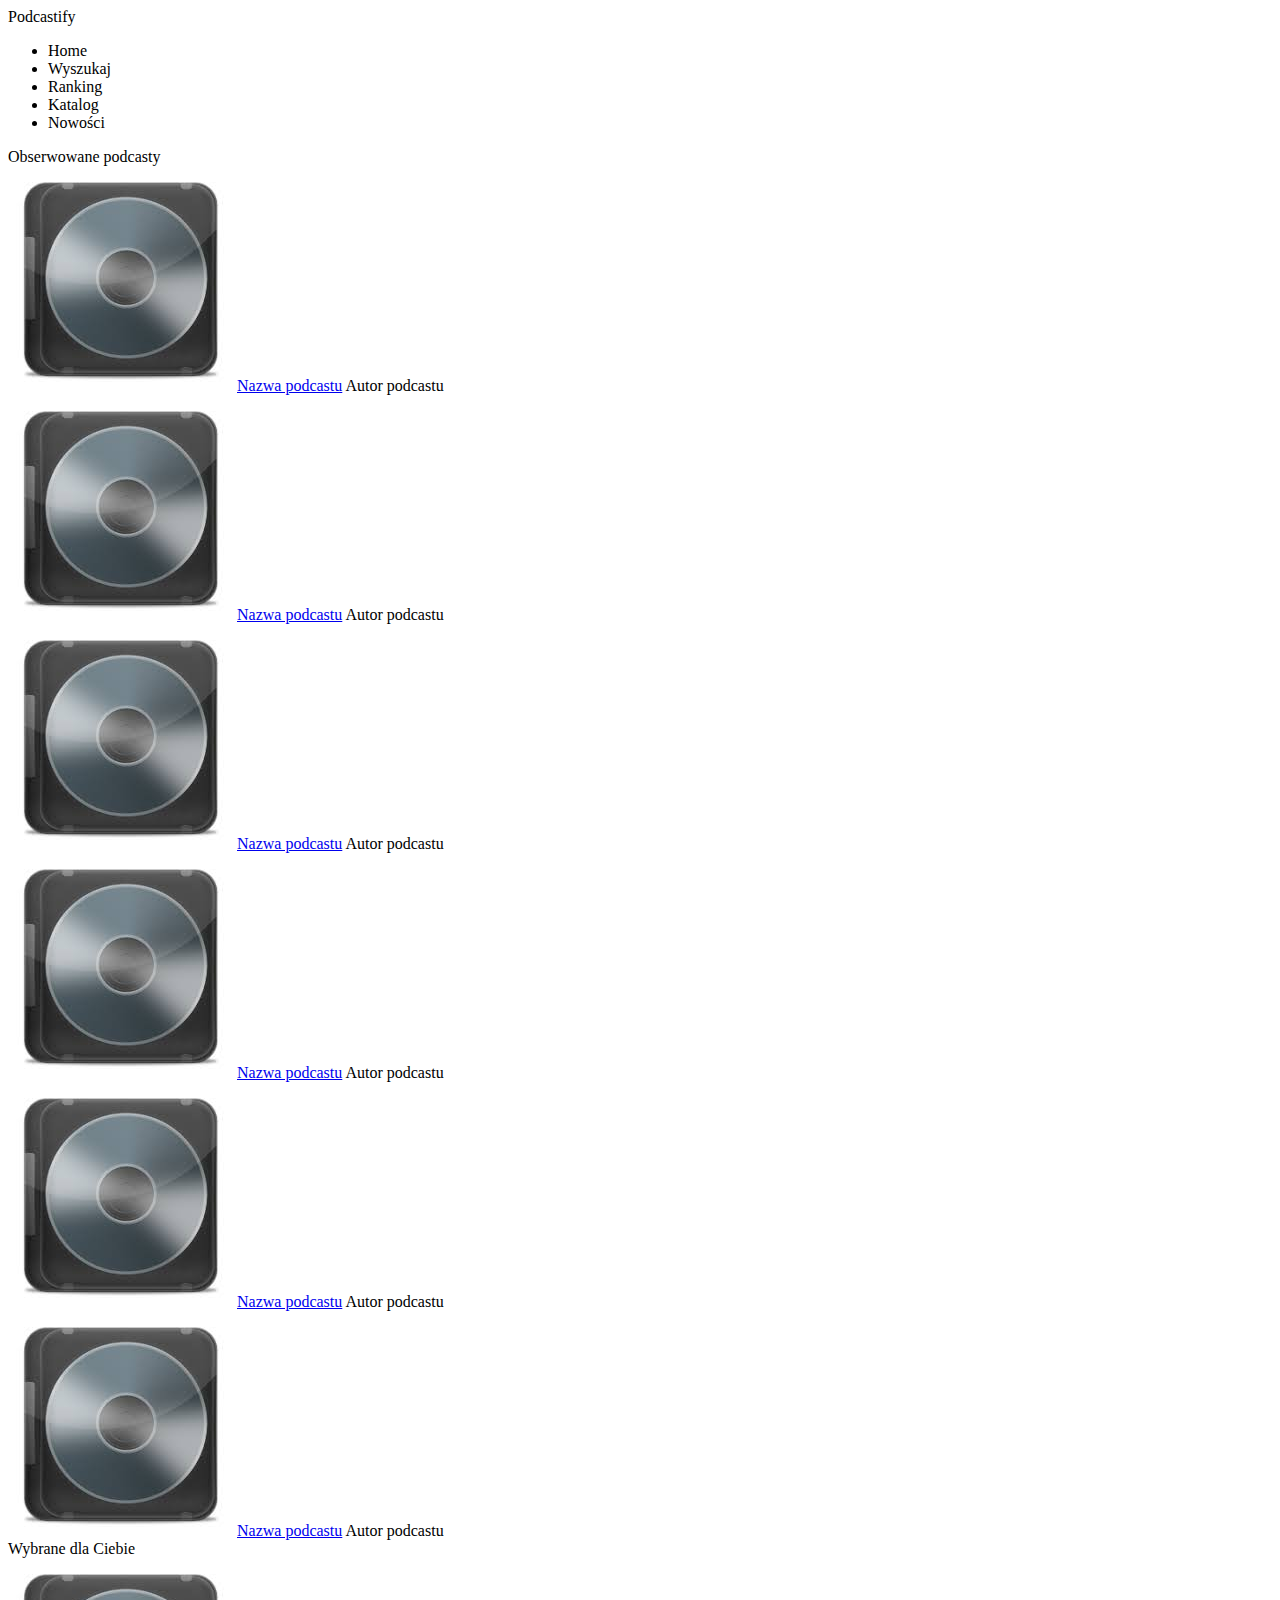
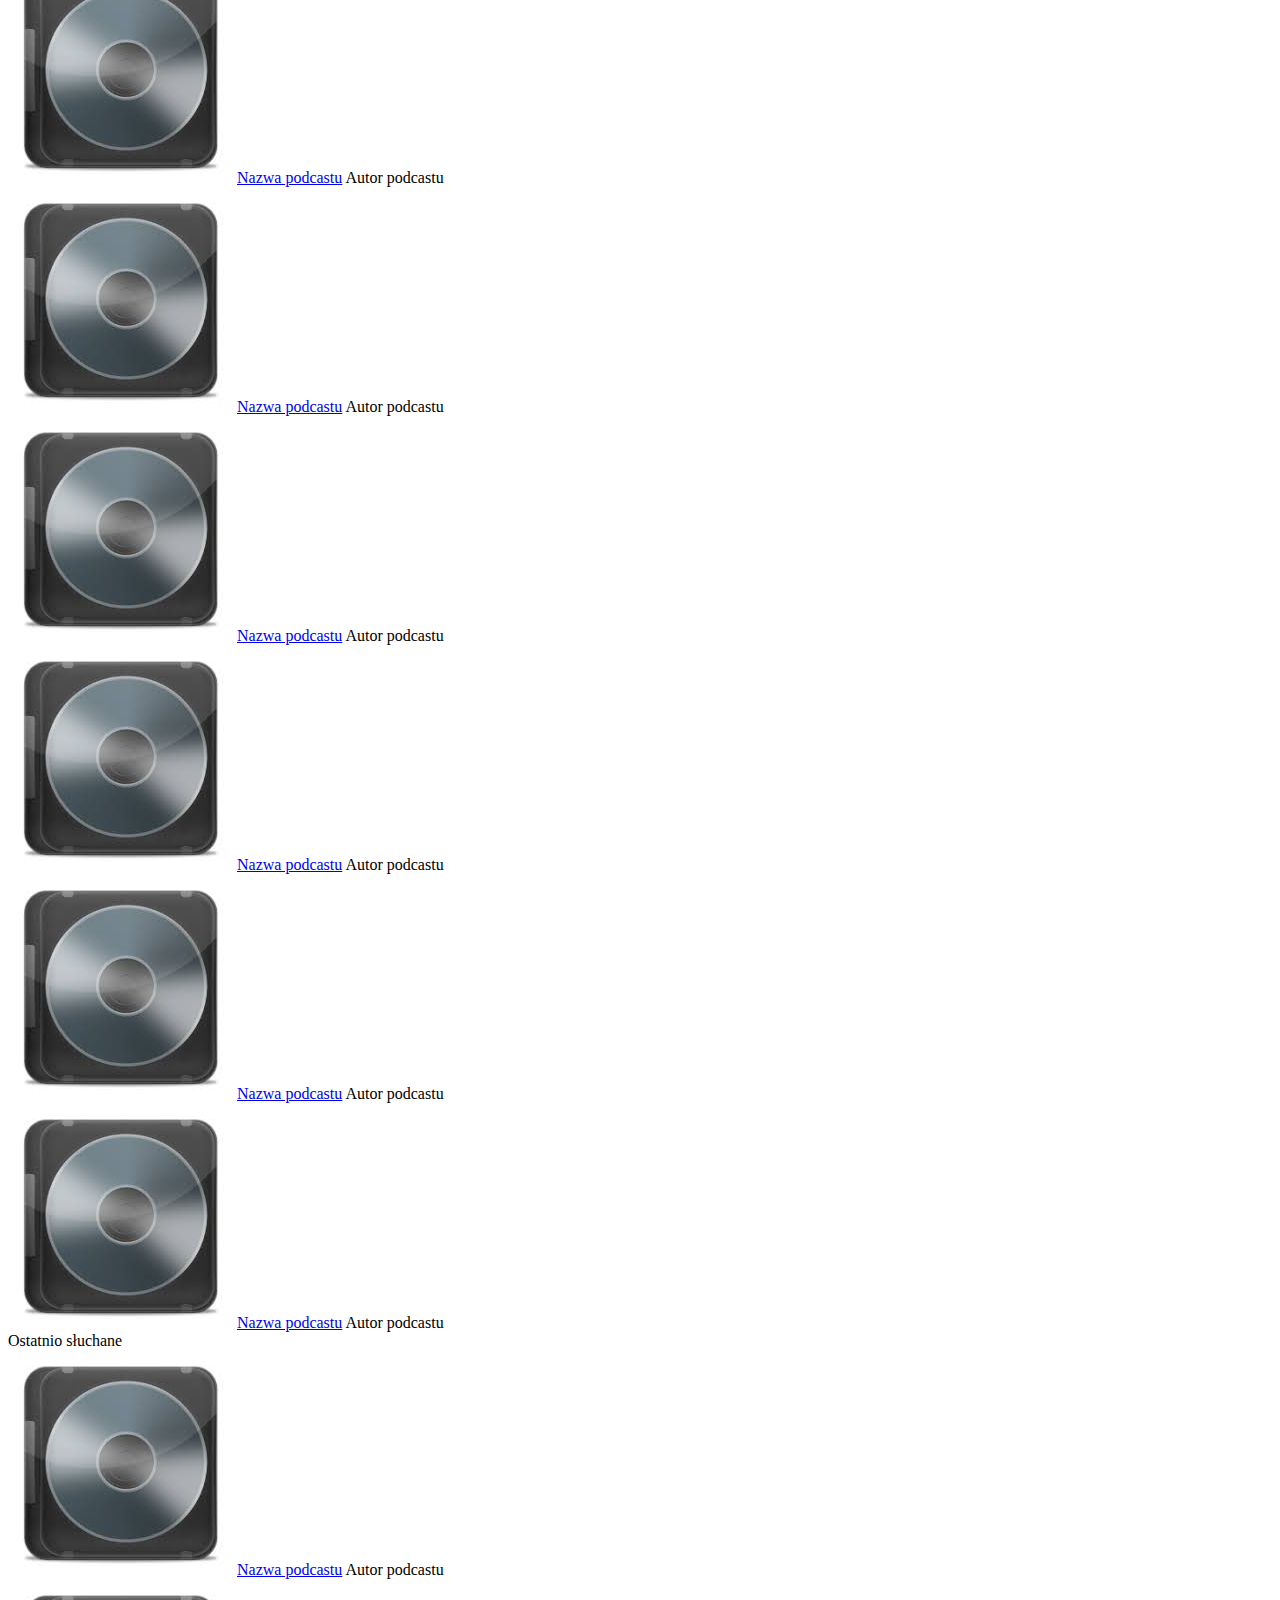
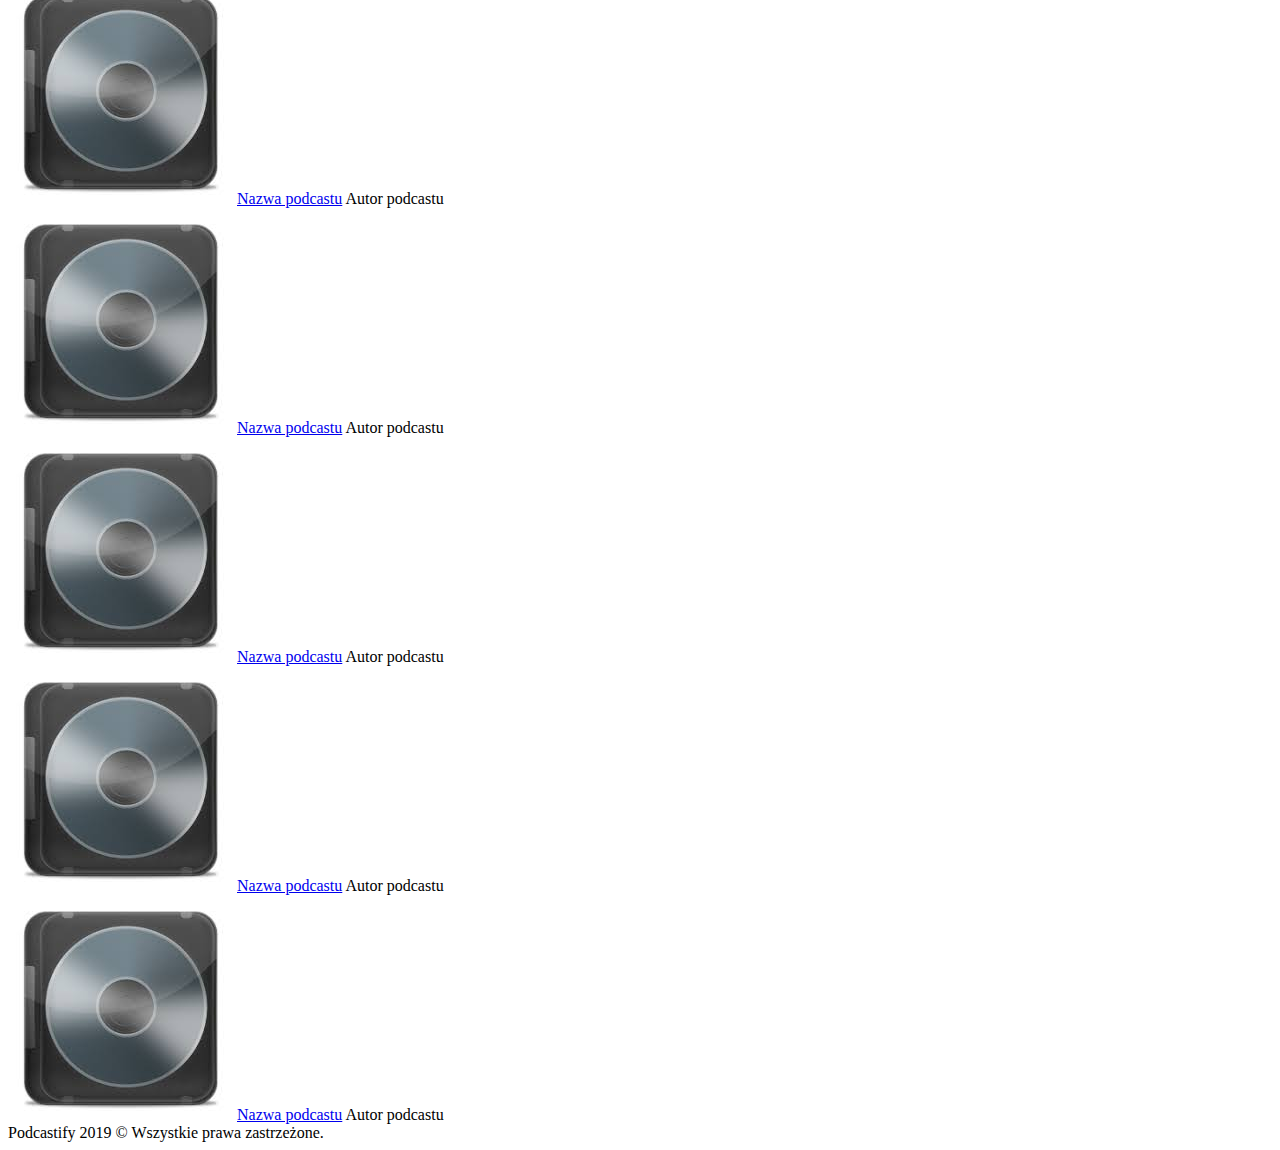
==== index.html @ 17bed6b0 "html structure + content" ====
<!DOCTYPE html>
<html lang="pl">

<head>
    <meta charset="UTF-8">
    <meta name="viewport" content="width=device-width, initial-scale=1.0">
    <meta http-equiv="X-UA-Compatible" content="ie=edge">
    <title>Podcastify</title>
</head>

<body>

    <header>
        <span>Podcastify</span>
    </header>

    <nav>
        <ul>
            <li>Home</li>
            <li>Wyszukaj</li>
            <li>Ranking</li>
            <li>Katalog</li>
            <li>Nowości</li>
        </ul>
    </nav>

    <main>
        <div>
            <section>
                <header>
                    <span>Obserwowane podcasty</span>
                </header>
                <div>
                    <div>
                        <img src="img/podcast_cover.jpg" alt="Okładka podcastu">
                        <a href="#">Nazwa podcastu</a>
                        <span>Autor podcastu</span>
                    </div>
                    <div>
                        <img src="img/podcast_cover.jpg" alt="Okładka podcastu">
                        <a href="#">Nazwa podcastu</a>
                        <span>Autor podcastu</span>
                    </div>
                    <div>
                        <img src="img/podcast_cover.jpg" alt="Okładka podcastu">
                        <a href="#">Nazwa podcastu</a>
                        <span>Autor podcastu</span>
                    </div>
                    <div>
                        <img src="img/podcast_cover.jpg" alt="Okładka podcastu">
                        <a href="#">Nazwa podcastu</a>
                        <span>Autor podcastu</span>
                    </div>
                    <div>
                        <img src="img/podcast_cover.jpg" alt="Okładka podcastu">
                        <a href="#">Nazwa podcastu</a>
                        <span>Autor podcastu</span>
                    </div>
                    <div>
                        <img src="img/podcast_cover.jpg" alt="Okładka podcastu">
                        <a href="#">Nazwa podcastu</a>
                        <span>Autor podcastu</span>
                    </div>
                </div>
            </section>
            <section>
                <header>
                    <span>Wybrane dla Ciebie</span>
                </header>
                <div>
                    <div>
                        <img src="img/podcast_cover.jpg" alt="Okładka podcastu">
                        <a href="#">Nazwa podcastu</a>
                        <span>Autor podcastu</span>
                    </div>
                    <div>
                        <img src="img/podcast_cover.jpg" alt="Okładka podcastu">
                        <a href="#">Nazwa podcastu</a>
                        <span>Autor podcastu</span>
                    </div>
                    <div>
                        <img src="img/podcast_cover.jpg" alt="Okładka podcastu">
                        <a href="#">Nazwa podcastu</a>
                        <span>Autor podcastu</span>
                    </div>
                    <div>
                        <img src="img/podcast_cover.jpg" alt="Okładka podcastu">
                        <a href="#">Nazwa podcastu</a>
                        <span>Autor podcastu</span>
                    </div>
                    <div>
                        <img src="img/podcast_cover.jpg" alt="Okładka podcastu">
                        <a href="#">Nazwa podcastu</a>
                        <span>Autor podcastu</span>
                    </div>
                    <div>
                        <img src="img/podcast_cover.jpg" alt="Okładka podcastu">
                        <a href="#">Nazwa podcastu</a>
                        <span>Autor podcastu</span>
                    </div>
                </div>
            </section>
            <section>
                <header>
                    <span>Ostatnio słuchane</span>
                </header>
                <div>
                    <div>
                        <img src="img/podcast_cover.jpg" alt="Okładka podcastu">
                        <a href="#">Nazwa podcastu</a>
                        <span>Autor podcastu</span>
                    </div>
                    <div>
                        <img src="img/podcast_cover.jpg" alt="Okładka podcastu">
                        <a href="#">Nazwa podcastu</a>
                        <span>Autor podcastu</span>
                    </div>
                    <div>
                        <img src="img/podcast_cover.jpg" alt="Okładka podcastu">
                        <a href="#">Nazwa podcastu</a>
                        <span>Autor podcastu</span>
                    </div>
                    <div>
                        <img src="img/podcast_cover.jpg" alt="Okładka podcastu">
                        <a href="#">Nazwa podcastu</a>
                        <span>Autor podcastu</span>
                    </div>
                    <div>
                        <img src="img/podcast_cover.jpg" alt="Okładka podcastu">
                        <a href="#">Nazwa podcastu</a>
                        <span>Autor podcastu</span>
                    </div>
                    <div>
                        <img src="img/podcast_cover.jpg" alt="Okładka podcastu">
                        <a href="#">Nazwa podcastu</a>
                        <span>Autor podcastu</span>
                    </div>
                </div>
            </section>
        </div>
    </main>

    <footer>
        <span>Podcastify 2019 &copy; Wszystkie prawa zastrzeżone.</span>
    </footer>

</body>

</html>
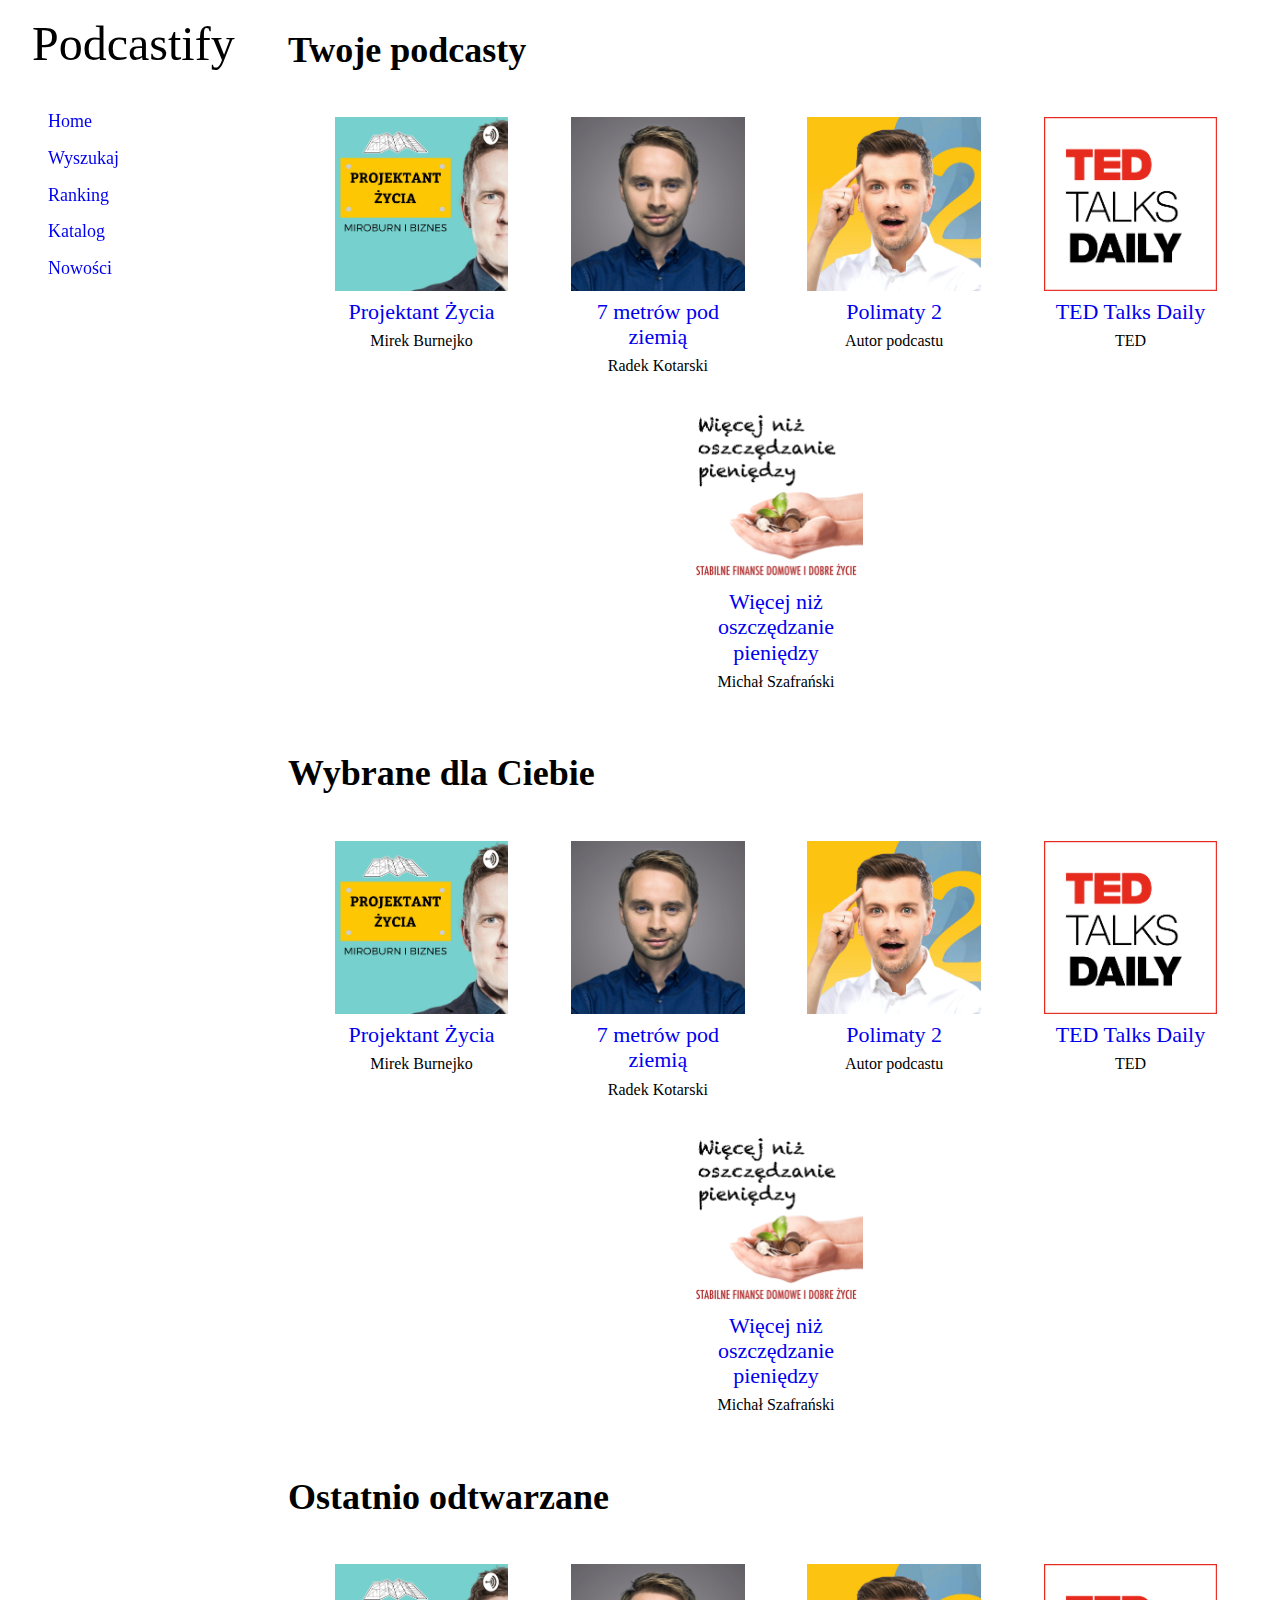
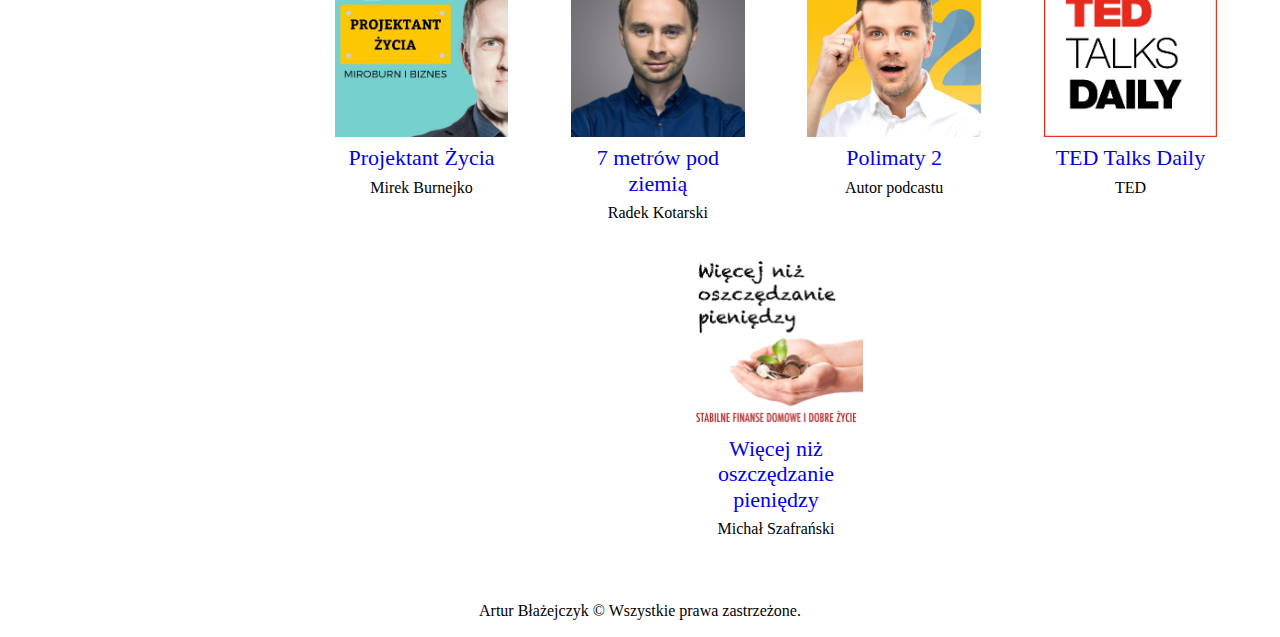
==== commit 7f9994b9: "html improved + content improved + style added" ====
--- a/index.html
+++ b/index.html
@@ -5,143 +5,126 @@
     <meta charset="UTF-8">
     <meta name="viewport" content="width=device-width, initial-scale=1.0">
     <meta http-equiv="X-UA-Compatible" content="ie=edge">
+    <link rel="stylesheet" href="css/style.css" type="text/css">
+    <link rel="stylesheet" href="css/normalize.css" type="text/css">
     <title>Podcastify</title>
 </head>
 
 <body>
+    <div class="page">
+        <header class="main-header">
+            <span class="main-logo">Podcastify</span>
+            <nav class="navigation">
+                <ul class="navigation__list">
+                    <li class="navigation__element"><a class="navigation__link" href="#">Home</a></li>
+                    <li class="navigation__element"><a class="navigation__link" href="#">Wyszukaj</a></li>
+                    <li class="navigation__element"><a class="navigation__link" href="#">Ranking</a></li>
+                    <li class="navigation__element"><a class="navigation__link" href="#">Katalog</a></li>
+                    <li class="navigation__element"><a class="navigation__link" href="#">Nowości</a></li>
+                </ul>
+            </nav>
+        </header>
 
-    <header>
-        <span>Podcastify</span>
-    </header>
-
-    <nav>
-        <ul>
-            <li>Home</li>
-            <li>Wyszukaj</li>
-            <li>Ranking</li>
-            <li>Katalog</li>
-            <li>Nowości</li>
-        </ul>
-    </nav>
-
-    <main>
-        <div>
-            <section>
-                <header>
-                    <span>Obserwowane podcasty</span>
+        <main class="main">
+            <section class="podcast-line">
+                <header class="podcast-line__name">
+                    <h2>Twoje podcasty</h2>
                 </header>
-                <div>
-                    <div>
-                        <img src="img/podcast_cover.jpg" alt="Okładka podcastu">
-                        <a href="#">Nazwa podcastu</a>
-                        <span>Autor podcastu</span>
+                <div class="podcast-container">
+                    <div class="podcast">
+                        <img class="podcast__image" src="img/projektant-logo.jpg" alt="Okładka podcastu">
+                        <a class="podcast__name" href="#">Projektant Życia</a>
+                        <span class="podcast__author">Mirek Burnejko</span>
                     </div>
-                    <div>
-                        <img src="img/podcast_cover.jpg" alt="Okładka podcastu">
-                        <a href="#">Nazwa podcastu</a>
-                        <span>Autor podcastu</span>
+                    <div class="podcast">
+                        <img class="podcast__image" src="img/siedemmetrow-logo.jpg" alt="Okładka podcastu">
+                        <a class="podcast__name" href="#">7 metrów pod ziemią</a>
+                        <span class="podcast__author">Radek Kotarski</span>
                     </div>
-                    <div>
-                        <img src="img/podcast_cover.jpg" alt="Okładka podcastu">
-                        <a href="#">Nazwa podcastu</a>
-                        <span>Autor podcastu</span>
+                    <div class="podcast">
+                        <img class="podcast__image" src="img/polimaty-logo.jpg" alt="Okładka podcastu">
+                        <a class="podcast__name" href="#">Polimaty 2</a>
+                        <span class="podcast__author">Autor podcastu</span>
                     </div>
-                    <div>
-                        <img src="img/podcast_cover.jpg" alt="Okładka podcastu">
-                        <a href="#">Nazwa podcastu</a>
-                        <span>Autor podcastu</span>
+                    <div class="podcast">
+                        <img class="podcast__image" src="img/tedtalks-logo.png" alt="Okładka podcastu">
+                        <a class="podcast__name" href="#">TED Talks Daily</a>
+                        <span class="podcast__author">TED</span>
                     </div>
-                    <div>
-                        <img src="img/podcast_cover.jpg" alt="Okładka podcastu">
-                        <a href="#">Nazwa podcastu</a>
-                        <span>Autor podcastu</span>
-                    </div>
-                    <div>
-                        <img src="img/podcast_cover.jpg" alt="Okładka podcastu">
-                        <a href="#">Nazwa podcastu</a>
-                        <span>Autor podcastu</span>
+                    <div class="podcast">
+                        <img class="podcast__image" src="img/wnop-logo.png" alt="Okładka podcastu">
+                        <a class="podcast__name" href="#">Więcej niż oszczędzanie pieniędzy</a>
+                        <span class="podcast__author">Michał Szafrański</span>
                     </div>
                 </div>
             </section>
-            <section>
-                <header>
-                    <span>Wybrane dla Ciebie</span>
+            <section class="podcast-line">
+                <header class="podcast-line__name">
+                    <h2>Wybrane dla Ciebie</h2>
                 </header>
-                <div>
-                    <div>
-                        <img src="img/podcast_cover.jpg" alt="Okładka podcastu">
-                        <a href="#">Nazwa podcastu</a>
-                        <span>Autor podcastu</span>
+                <div class="podcast-container">
+                    <div class="podcast">
+                        <img class="podcast__image" src="img/projektant-logo.jpg" alt="Okładka podcastu">
+                        <a class="podcast__name" href="#">Projektant Życia</a>
+                        <span class="podcast__author">Mirek Burnejko</span>
                     </div>
-                    <div>
-                        <img src="img/podcast_cover.jpg" alt="Okładka podcastu">
-                        <a href="#">Nazwa podcastu</a>
-                        <span>Autor podcastu</span>
+                    <div class="podcast">
+                        <img class="podcast__image" src="img/siedemmetrow-logo.jpg" alt="Okładka podcastu">
+                        <a class="podcast__name" href="#">7 metrów pod ziemią</a>
+                        <span class="podcast__author">Radek Kotarski</span>
                     </div>
-                    <div>
-                        <img src="img/podcast_cover.jpg" alt="Okładka podcastu">
-                        <a href="#">Nazwa podcastu</a>
-                        <span>Autor podcastu</span>
+                    <div class="podcast">
+                        <img class="podcast__image" src="img/polimaty-logo.jpg" alt="Okładka podcastu">
+                        <a class="podcast__name" href="#">Polimaty 2</a>
+                        <span class="podcast__author">Autor podcastu</span>
                     </div>
-                    <div>
-                        <img src="img/podcast_cover.jpg" alt="Okładka podcastu">
-                        <a href="#">Nazwa podcastu</a>
-                        <span>Autor podcastu</span>
+                    <div class="podcast">
+                        <img class="podcast__image" src="img/tedtalks-logo.png" alt="Okładka podcastu">
+                        <a class="podcast__name" href="#">TED Talks Daily</a>
+                        <span class="podcast__author">TED</span>
                     </div>
-                    <div>
-                        <img src="img/podcast_cover.jpg" alt="Okładka podcastu">
-                        <a href="#">Nazwa podcastu</a>
-                        <span>Autor podcastu</span>
-                    </div>
-                    <div>
-                        <img src="img/podcast_cover.jpg" alt="Okładka podcastu">
-                        <a href="#">Nazwa podcastu</a>
-                        <span>Autor podcastu</span>
+                    <div class="podcast">
+                        <img class="podcast__image" src="img/wnop-logo.png" alt="Okładka podcastu">
+                        <a class="podcast__name" href="#">Więcej niż oszczędzanie pieniędzy</a>
+                        <span class="podcast__author">Michał Szafrański</span>
                     </div>
                 </div>
             </section>
-            <section>
-                <header>
-                    <span>Ostatnio słuchane</span>
+            <section class="podcast-line">
+                <header class="podcast-line__name">
+                    <h2>Ostatnio odtwarzane</h2>
                 </header>
-                <div>
-                    <div>
-                        <img src="img/podcast_cover.jpg" alt="Okładka podcastu">
-                        <a href="#">Nazwa podcastu</a>
-                        <span>Autor podcastu</span>
+                <div class="podcast-container">
+                    <div class="podcast">
+                        <img class="podcast__image" src="img/projektant-logo.jpg" alt="Okładka podcastu">
+                        <a class="podcast__name" href="#">Projektant Życia</a>
+                        <span class="podcast__author">Mirek Burnejko</span>
                     </div>
-                    <div>
-                        <img src="img/podcast_cover.jpg" alt="Okładka podcastu">
-                        <a href="#">Nazwa podcastu</a>
-                        <span>Autor podcastu</span>
+                    <div class="podcast">
+                        <img class="podcast__image" src="img/siedemmetrow-logo.jpg" alt="Okładka podcastu">
+                        <a class="podcast__name" href="#">7 metrów pod ziemią</a>
+                        <span class="podcast__author">Radek Kotarski</span>
                     </div>
-                    <div>
-                        <img src="img/podcast_cover.jpg" alt="Okładka podcastu">
-                        <a href="#">Nazwa podcastu</a>
-                        <span>Autor podcastu</span>
+                    <div class="podcast">
+                        <img class="podcast__image" src="img/polimaty-logo.jpg" alt="Okładka podcastu">
+                        <a class="podcast__name" href="#">Polimaty 2</a>
+                        <span class="podcast__author">Autor podcastu</span>
                     </div>
-                    <div>
-                        <img src="img/podcast_cover.jpg" alt="Okładka podcastu">
-                        <a href="#">Nazwa podcastu</a>
-                        <span>Autor podcastu</span>
+                    <div class="podcast">
+                        <img class="podcast__image" src="img/tedtalks-logo.png" alt="Okładka podcastu">
+                        <a class="podcast__name" href="#">TED Talks Daily</a>
+                        <span class="podcast__author">TED</span>
                     </div>
-                    <div>
-                        <img src="img/podcast_cover.jpg" alt="Okładka podcastu">
-                        <a href="#">Nazwa podcastu</a>
-                        <span>Autor podcastu</span>
+                    <div class="podcast">
+                        <img class="podcast__image" src="img/wnop-logo.png" alt="Okładka podcastu">
+                        <a class="podcast__name" href="#">Więcej niż oszczędzanie pieniędzy</a>
+                        <span class="podcast__author">Michał Szafrański</span>
                     </div>
-                    <div>
-                        <img src="img/podcast_cover.jpg" alt="Okładka podcastu">
-                        <a href="#">Nazwa podcastu</a>
-                        <span>Autor podcastu</span>
-                    </div>
-                </div>
             </section>
-        </div>
-    </main>
-
-    <footer>
-        <span>Podcastify 2019 &copy; Wszystkie prawa zastrzeżone.</span>
+        </main>
+    </div>
+    <footer class="main-footer">
+        <span class="main-footer__text">Artur Błażejczyk &copy; Wszystkie prawa zastrzeżone.</span>
     </footer>
 
 </body>
--- a/css/style.css
+++ b/css/style.css
@@ -0,0 +1,109 @@
+html {
+    box-sizing: border-box;
+}
+
+*, *:before, *:after {
+    box-sizing: inherit;
+}
+
+body {
+    padding: 0 16px;
+}
+
+.main{
+    
+    margin: 0 0 16px 256px;
+}
+
+.main-footer{
+    padding: 16px;
+}
+
+.main-footer__text{
+    font-size: 16px;
+    display: flex;
+    justify-content: center;
+}
+
+.main-header {
+    display: flex;
+    flex-flow: column nowrap;
+    position: fixed;
+    height: 100%;
+    max-height: 100vh;
+}
+
+.main-logo {
+    font-size: 48px;
+    margin: 16px;
+}
+
+.navigation {
+    display: block;
+}
+
+.navigation__list {
+    display: flex;
+    flex-flow: column;
+    align-items: flex-start;
+    padding: 0 32px;
+    list-style: none;
+}
+
+.navigation__element {
+    font-size: 18px;
+    padding: 8px 0;
+}
+
+.navigation__link {
+    text-decoration: none;
+}
+
+.page {
+    display: flex;
+    justify-content: flex-start;
+}
+
+.podcast {
+    display: flex;
+    flex-flow: column nowrap;
+    margin: 16px;
+    width: 100%;
+    max-width: 173.5px;
+    text-align: center;
+}
+
+.podcast__author{
+    font-size: 16px;
+}
+
+.podcast__name{
+    font-size: 22px;
+    text-decoration: none;
+    padding: 8px 0;
+}
+
+.podcast__image{
+    width: 100%;
+    height: 100%;
+    max-width: 173.5px;
+    max-height: 173.5px
+}
+
+.podcast-container {
+    display: flex;
+    flex-flow: row wrap;
+    justify-content: space-evenly;
+    margin-bottom: 16px;
+}
+
+.podcast-line {
+    display: flex;
+    flex-flow: column wrap;
+    padding-left: 16px;
+}
+
+.podcast-line__name {
+    font-size: 24px;
+}
+
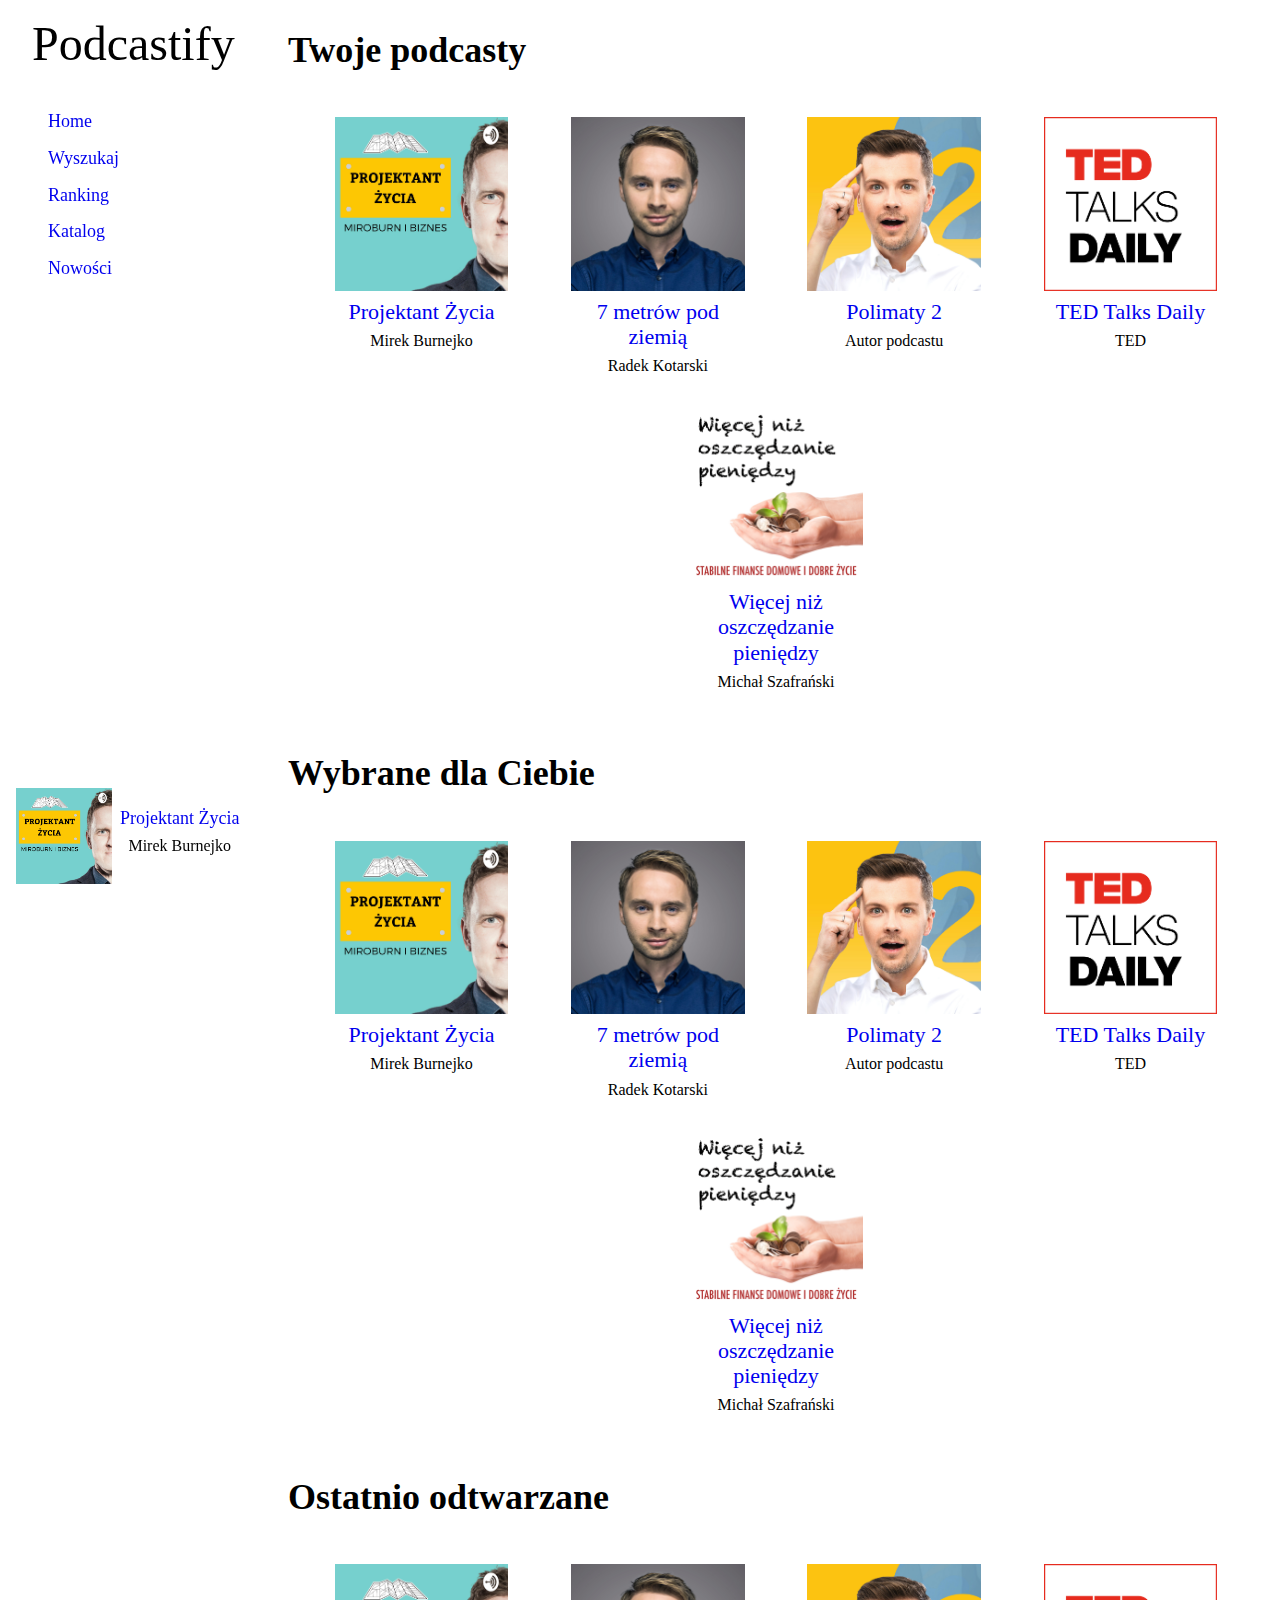
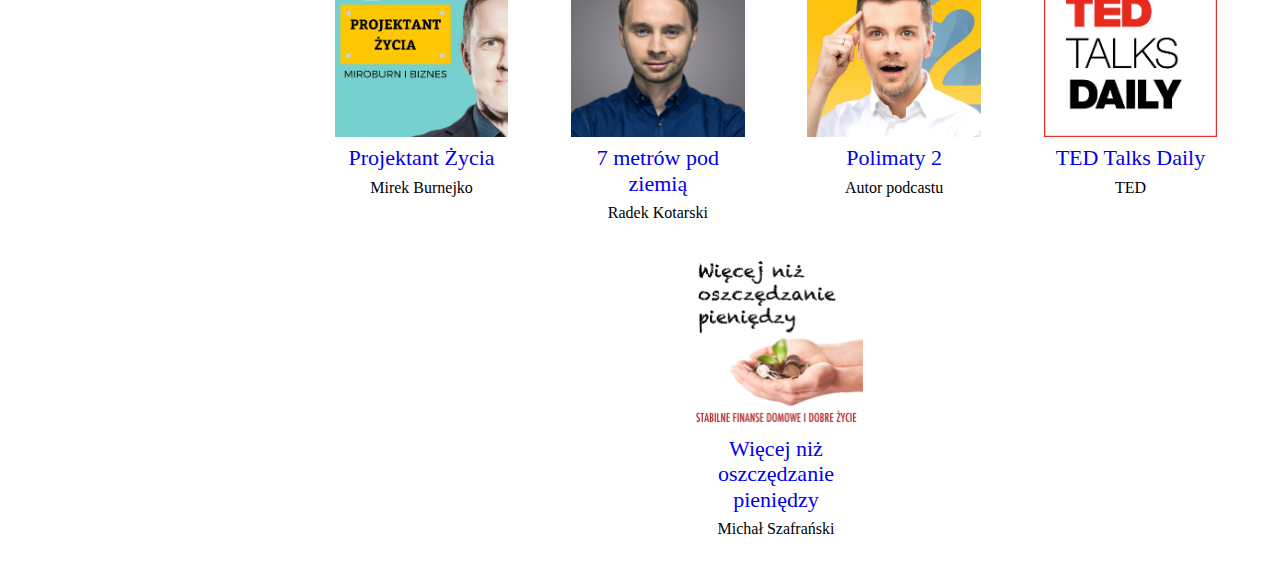
==== commit 2640e4c6: "player added + style" ====
--- a/index.html
+++ b/index.html
@@ -7,6 +7,8 @@
     <meta http-equiv="X-UA-Compatible" content="ie=edge">
     <link rel="stylesheet" href="css/style.css" type="text/css">
     <link rel="stylesheet" href="css/normalize.css" type="text/css">
+    <link rel="stylesheet" href="https://use.fontawesome.com/releases/v5.6.3/css/all.css"
+        integrity="sha384-UHRtZLI+pbxtHCWp1t77Bi1L4ZtiqrqD80Kn4Z8NTSRyMA2Fd33n5dQ8lWUE00s/" crossorigin="anonymous">
     <title>Podcastify</title>
 </head>
 
@@ -124,7 +126,25 @@
         </main>
     </div>
     <footer class="main-footer">
-        <span class="main-footer__text">Artur Błażejczyk &copy; Wszystkie prawa zastrzeżone.</span>
+        <div class="player">
+            <div class="player__played">
+                <img class="played__image" src="img/projektant-logo.jpg" alt="Okładka podcastu">
+                <div class="played__description">
+                    <a class="played__name" href="#">Projektant Życia</a>
+                    <span class="played__author">Mirek Burnejko</span>
+                    <i class="far fa-heart"></i>
+                </div>
+            </div>
+            <div class="player__navigation">
+                <i class="fas fa-step-backward"></i>
+                <i class="far fa-play-circle"></i>
+                <i class="far fa-pause-circle"></i>
+                <i class="fas fa-step-forward"></i>
+            </div>
+            <div class="player__volume">
+                <i class="fas fa-volume-up"></i>
+            </div>
+        </div>
     </footer>
 
 </body>
--- a/css/style.css
+++ b/css/style.css
@@ -10,19 +10,26 @@
     padding: 0 16px;
 }
 
-.main{
-    
+.fa-pause-circle {}
+
+.fa-play-circle {}
+
+.fa-step-backward {}
+
+.fa-step-forward {}
+
+.fa-volume-up {}
+
+.far {}
+
+.fas {}
+
+.main {
     margin: 0 0 16px 256px;
 }
 
-.main-footer{
-    padding: 16px;
-}
-
-.main-footer__text{
-    font-size: 16px;
-    display: flex;
-    justify-content: center;
+.main-footer {
+    
 }
 
 .main-header {
@@ -70,20 +77,21 @@
     margin: 16px;
     width: 100%;
     max-width: 173.5px;
+}
+
+.podcast__author {
+    font-size: 16px;
     text-align: center;
 }
 
-.podcast__author{
-    font-size: 16px;
-}
-
-.podcast__name{
+.podcast__name {
     font-size: 22px;
     text-decoration: none;
     padding: 8px 0;
+    text-align: center;
 }
 
-.podcast__image{
+.podcast__image {
     width: 100%;
     height: 100%;
     max-width: 173.5px;
@@ -107,3 +115,51 @@
     font-size: 24px;
 }
 
+.played__image{
+    width: 100%;
+    height: 100%;
+    max-width: 96px;
+    max-height: 96px;
+}
+
+.played__name{
+    font-size: 18px;
+    text-decoration: none;
+    padding: 0 0 8px 8px;
+}
+
+.played__author{
+    font-size: 16px;
+    margin: 0 0 8px 8px;
+}
+
+.player{
+    display: flex;
+    justify-content: space-between;
+    align-items: center;
+    width: 100%;
+    max-width: 100vw;
+    position: fixed;
+    bottom: 0;
+    padding: 0 64px 16px 0px;
+}
+
+.played__description{
+    display: flex;
+    flex-flow: column wrap;
+    align-items: center;
+}
+
+.player__navigation{
+    display: flex;
+    justify-content: space-between;
+    width: 100%;
+    max-width: 10vw;
+}
+
+.player__played{
+    display: flex;
+    flex-flow: row wrap;
+    align-items: center;
+}
+
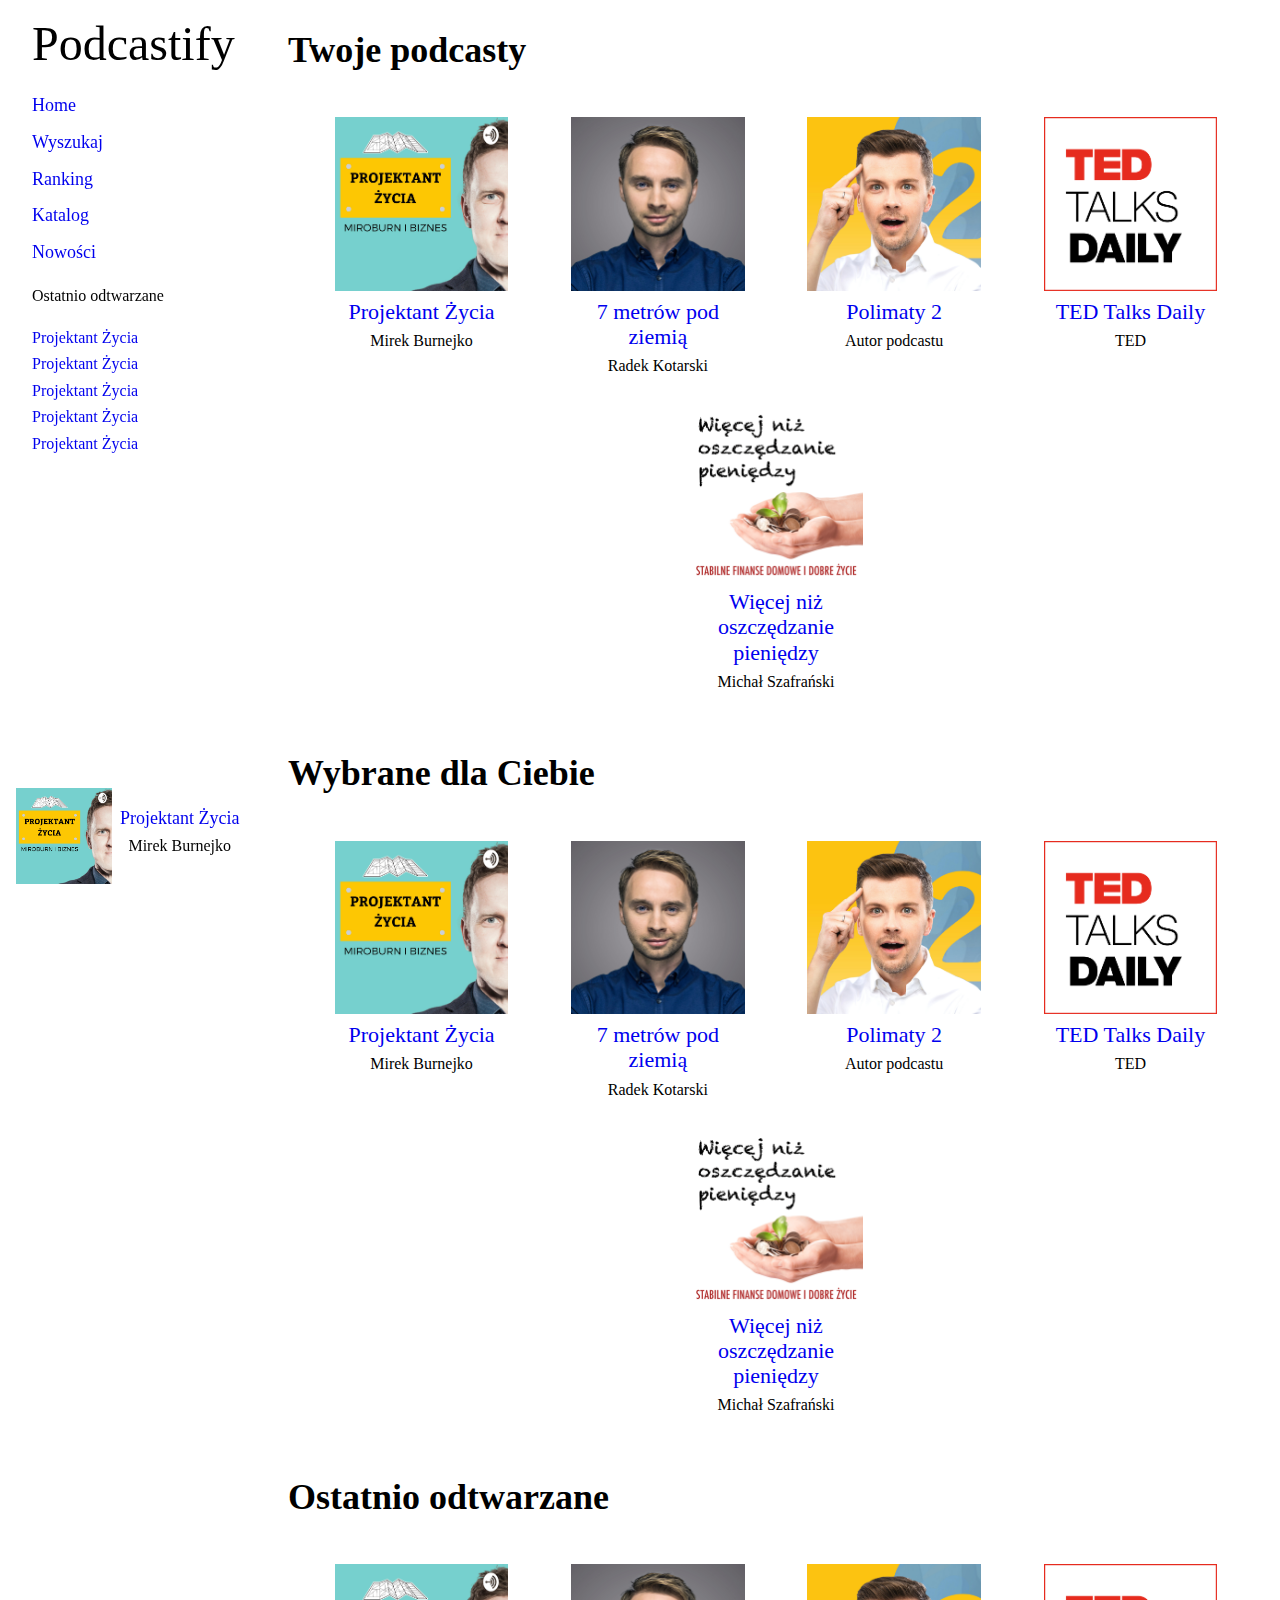
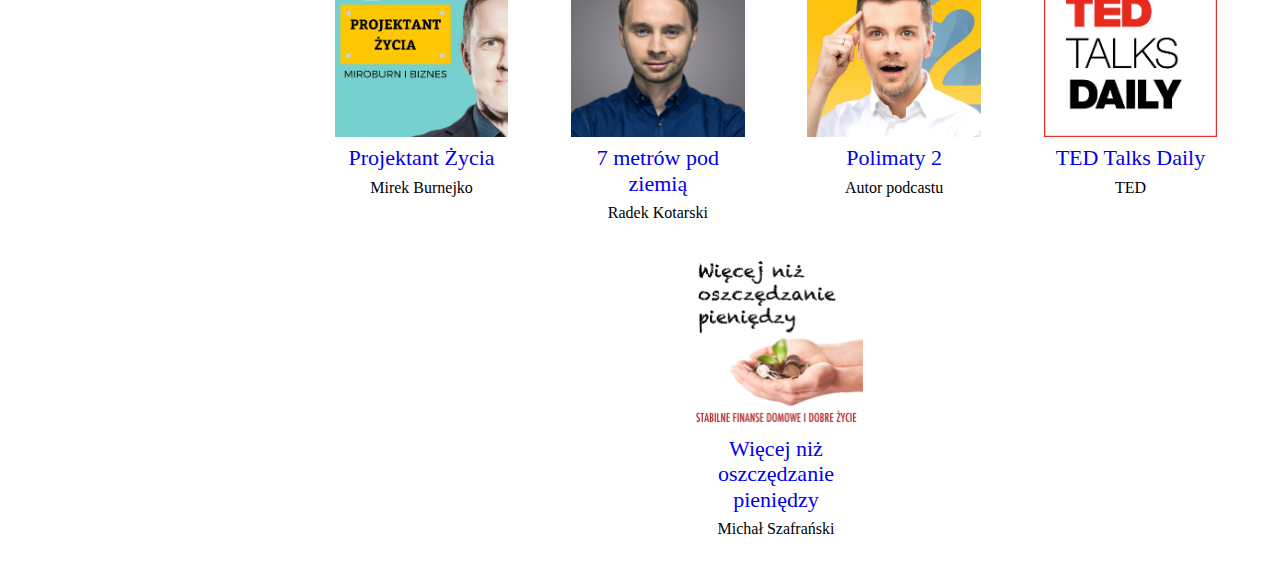
==== commit eaed701a: "recently list added + style" ====
--- a/index.html
+++ b/index.html
@@ -25,6 +25,16 @@
                     <li class="navigation__element"><a class="navigation__link" href="#">Nowości</a></li>
                 </ul>
             </nav>
+            <section class="main-header__recently">
+                <span class="recently__title">Ostatnio odtwarzane</span>
+                    <ul class="recently__list">
+                    <li class="recently__element"><a class="podcast__name-recently" href="#">Projektant Życia</a></li>
+                    <li class="recently__element"><a class="podcast__name-recently" href="#">Projektant Życia</a></li>
+                    <li class="recently__element"><a class="podcast__name-recently" href="#">Projektant Życia</a></li>
+                    <li class="recently__element"><a class="podcast__name-recently" href="#">Projektant Życia</a></li>
+                    <li class="recently__element"><a class="podcast__name-recently" href="#">Projektant Życia</a></li>
+                    </ul>
+            </section>
         </header>
 
         <main class="main">
--- a/css/style.css
+++ b/css/style.css
@@ -10,15 +10,29 @@
     padding: 0 16px;
 }
 
-.fa-pause-circle {}
+.fa-pause-circle {
+    font-size: 32px;
+    padding: 0 16px;
+}
 
-.fa-play-circle {}
+.fa-play-circle {
+    font-size: 32px;
+    padding: 0 16px;
+}
 
-.fa-step-backward {}
+.fa-step-backward {
+    font-size: 32px;
+    padding: 0 16px;
+}
 
-.fa-step-forward {}
+.fa-step-forward {
+    font-size: 32px;
+    padding: 0 16px;
+}
 
-.fa-volume-up {}
+.fa-volume-up {
+    font-size: 32px;
+}
 
 .far {}
 
@@ -28,9 +42,7 @@
     margin: 0 0 16px 256px;
 }
 
-.main-footer {
-    
-}
+.main-footer {}
 
 .main-header {
     display: flex;
@@ -38,11 +50,17 @@
     position: fixed;
     height: 100%;
     max-height: 100vh;
+    padding-left: 16px;
+}
+
+.main-header__recently {
+    display: flex;
+    flex-flow: column wrap;
 }
 
 .main-logo {
     font-size: 48px;
-    margin: 16px;
+    margin: 16px 0 0 0;
 }
 
 .navigation {
@@ -53,13 +71,13 @@
     display: flex;
     flex-flow: column;
     align-items: flex-start;
-    padding: 0 32px;
     list-style: none;
+    padding: 0;
 }
 
 .navigation__element {
     font-size: 18px;
-    padding: 8px 0;
+    margin: 8px 0;
 }
 
 .navigation__link {
@@ -115,25 +133,25 @@
     font-size: 24px;
 }
 
-.played__image{
+.played__image {
     width: 100%;
     height: 100%;
     max-width: 96px;
     max-height: 96px;
 }
 
-.played__name{
+.played__name {
     font-size: 18px;
     text-decoration: none;
     padding: 0 0 8px 8px;
 }
 
-.played__author{
+.played__author {
     font-size: 16px;
     margin: 0 0 8px 8px;
 }
 
-.player{
+.player {
     display: flex;
     justify-content: space-between;
     align-items: center;
@@ -144,22 +162,36 @@
     padding: 0 64px 16px 0px;
 }
 
-.played__description{
+.played__description {
     display: flex;
     flex-flow: column wrap;
     align-items: center;
 }
 
-.player__navigation{
+.player__navigation {
     display: flex;
     justify-content: space-between;
     width: 100%;
     max-width: 10vw;
 }
 
-.player__played{
+.player__played {
     display: flex;
     flex-flow: row wrap;
     align-items: center;
 }
 
+.podcast__name-recently {
+    font-size: 16px;
+    padding: 8px 0;
+    text-decoration: none;
+}
+
+.recently__element {
+    margin: 8px 0;
+}
+
+.recently__list {
+    list-style: none;
+    padding: 0;
+}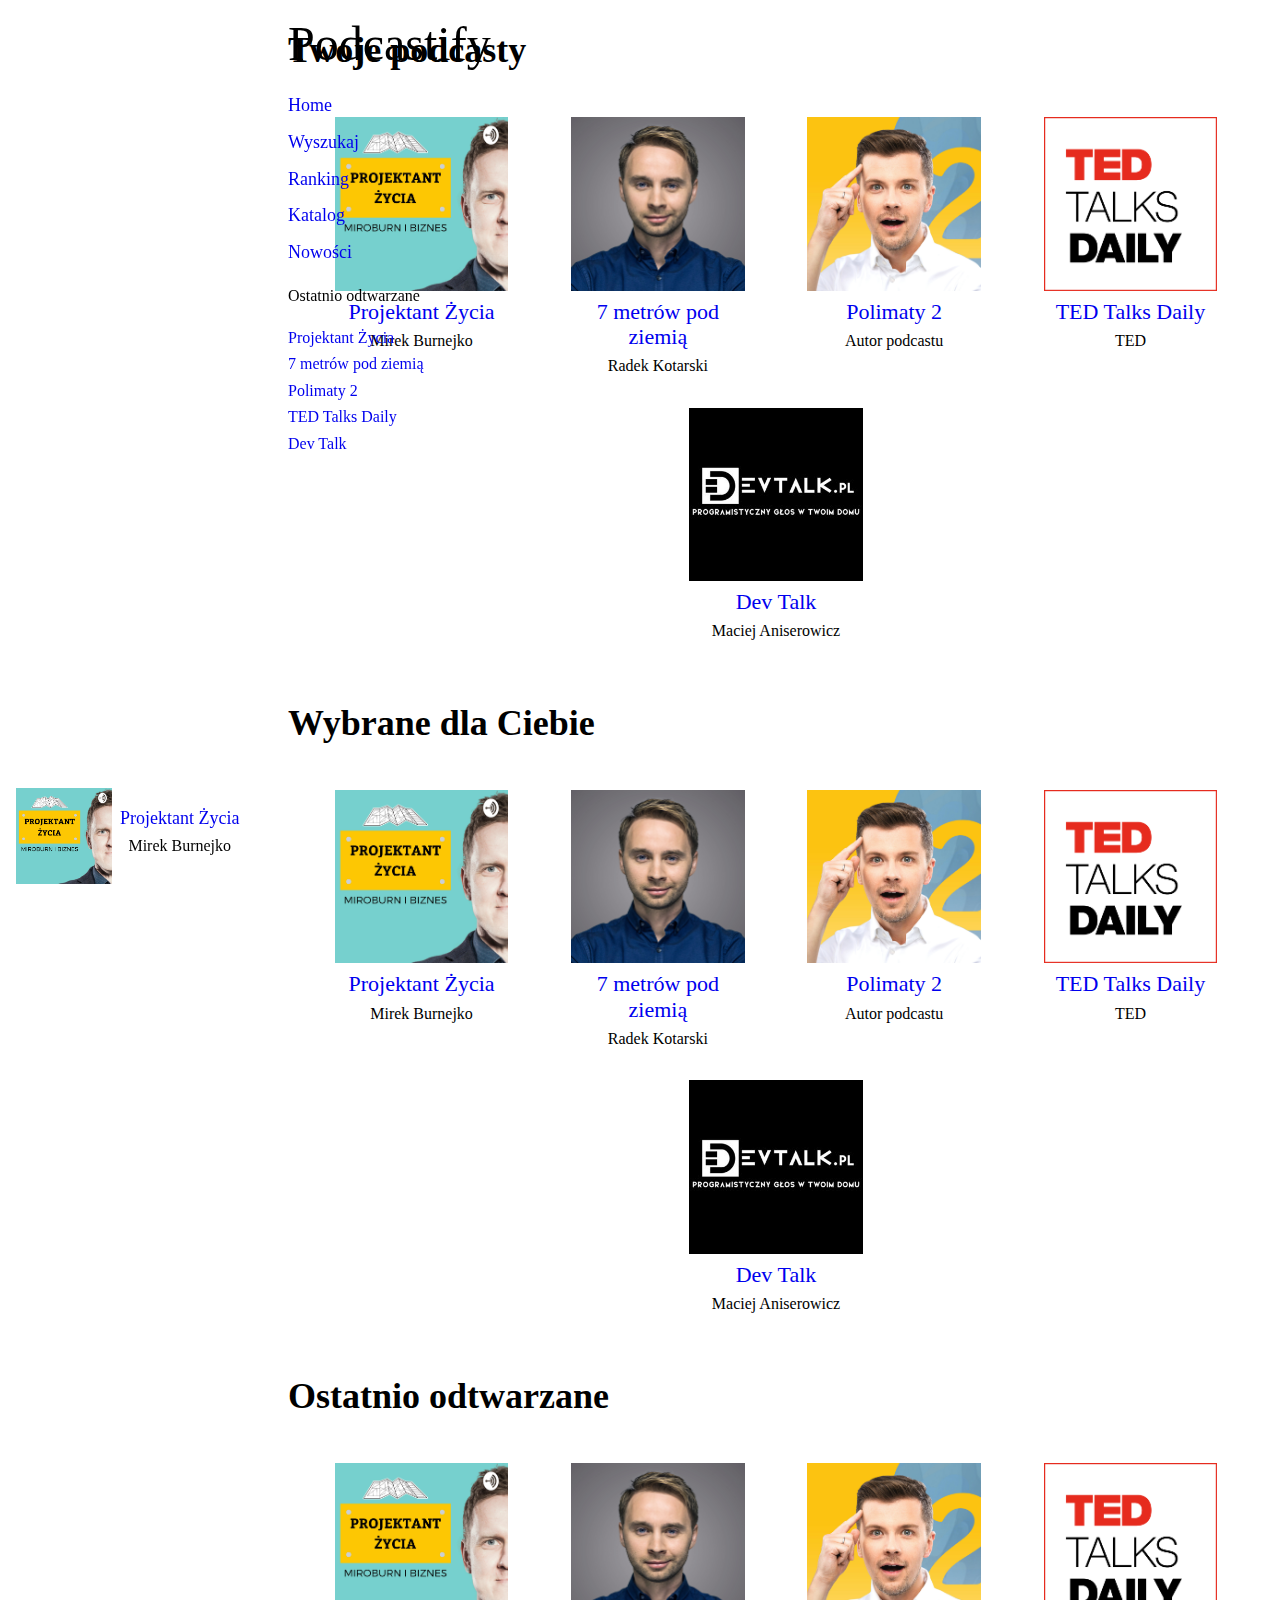
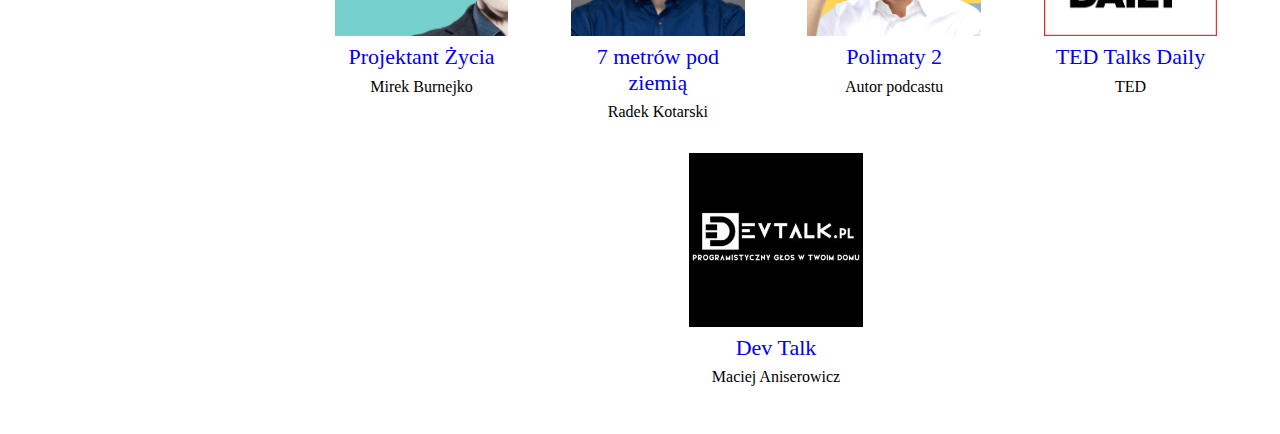
==== commit e4ea70fd: "feat: icons added" ====
--- a/index.html
+++ b/index.html
@@ -13,128 +13,141 @@
 </head>
 
 <body>
-    <div class="page">
+    <main class="main">
         <header class="main-header">
             <span class="main-logo">Podcastify</span>
             <nav class="navigation">
                 <ul class="navigation__list">
-                    <li class="navigation__element"><a class="navigation__link" href="#">Home</a></li>
-                    <li class="navigation__element"><a class="navigation__link" href="#">Wyszukaj</a></li>
-                    <li class="navigation__element"><a class="navigation__link" href="#">Ranking</a></li>
-                    <li class="navigation__element"><a class="navigation__link" href="#">Katalog</a></li>
-                    <li class="navigation__element"><a class="navigation__link" href="#">Nowości</a></li>
+                    <a class="navigation__link" href="#">
+                        <li class="navigation__element">Home</li>
+                        <i class="fas fa-home"></i>
+                    </a>
+                    <a class="navigation__link" href="#">
+                        <li class="navigation__element">Wyszukaj</li>
+                        <i class="fas fa-search"></i>
+                    </a>
+                    <a class="navigation__link" href="#">
+                        <li class="navigation__element">Ranking</li>
+                        <i class="fas fa-list-ol"></i>
+                    </a>
+                    <a class="navigation__link" href="#">
+                        <li class="navigation__element">Katalog</li>
+                        <i class="fas fa-folder"></i>
+                    </a>
+                    <a class="navigation__link" href="#">
+                        <li class="navigation__element">Nowości</li>
+                        <i class="fas fa-bell"></i>
+                    </a>
                 </ul>
             </nav>
             <section class="main-header__recently">
                 <span class="recently__title">Ostatnio odtwarzane</span>
-                    <ul class="recently__list">
+                <ul class="recently__list">
                     <li class="recently__element"><a class="podcast__name-recently" href="#">Projektant Życia</a></li>
-                    <li class="recently__element"><a class="podcast__name-recently" href="#">Projektant Życia</a></li>
-                    <li class="recently__element"><a class="podcast__name-recently" href="#">Projektant Życia</a></li>
-                    <li class="recently__element"><a class="podcast__name-recently" href="#">Projektant Życia</a></li>
-                    <li class="recently__element"><a class="podcast__name-recently" href="#">Projektant Życia</a></li>
-                    </ul>
+                    <li class="recently__element"><a class="podcast__name-recently" href="#">7 metrów pod ziemią</a>
+                    </li>
+                    <li class="recently__element"><a class="podcast__name-recently" href="#">Polimaty 2</a></li>
+                    <li class="recently__element"><a class="podcast__name-recently" href="#">TED Talks Daily</a></li>
+                    <li class="recently__element"><a class="podcast__name-recently" href="#">Dev Talk</a></li>
+                </ul>
             </section>
         </header>
-
-        <main class="main">
-            <section class="podcast-line">
-                <header class="podcast-line__name">
-                    <h2>Twoje podcasty</h2>
-                </header>
-                <div class="podcast-container">
-                    <div class="podcast">
-                        <img class="podcast__image" src="img/projektant-logo.jpg" alt="Okładka podcastu">
-                        <a class="podcast__name" href="#">Projektant Życia</a>
-                        <span class="podcast__author">Mirek Burnejko</span>
-                    </div>
-                    <div class="podcast">
-                        <img class="podcast__image" src="img/siedemmetrow-logo.jpg" alt="Okładka podcastu">
-                        <a class="podcast__name" href="#">7 metrów pod ziemią</a>
-                        <span class="podcast__author">Radek Kotarski</span>
-                    </div>
-                    <div class="podcast">
-                        <img class="podcast__image" src="img/polimaty-logo.jpg" alt="Okładka podcastu">
-                        <a class="podcast__name" href="#">Polimaty 2</a>
-                        <span class="podcast__author">Autor podcastu</span>
-                    </div>
-                    <div class="podcast">
-                        <img class="podcast__image" src="img/tedtalks-logo.png" alt="Okładka podcastu">
-                        <a class="podcast__name" href="#">TED Talks Daily</a>
-                        <span class="podcast__author">TED</span>
-                    </div>
-                    <div class="podcast">
-                        <img class="podcast__image" src="img/wnop-logo.png" alt="Okładka podcastu">
-                        <a class="podcast__name" href="#">Więcej niż oszczędzanie pieniędzy</a>
-                        <span class="podcast__author">Michał Szafrański</span>
-                    </div>
+        <section class="podcast-line">
+            <header class="podcast-line__name">
+                <h2>Twoje podcasty</h2>
+            </header>
+            <div class="podcast-container">
+                <div class="podcast">
+                    <img class="podcast__image" src="img/projektant-logo.jpg" alt="Okładka podcastu">
+                    <a class="podcast__name" href="#">Projektant Życia</a>
+                    <span class="podcast__author">Mirek Burnejko</span>
                 </div>
-            </section>
-            <section class="podcast-line">
-                <header class="podcast-line__name">
-                    <h2>Wybrane dla Ciebie</h2>
-                </header>
-                <div class="podcast-container">
-                    <div class="podcast">
-                        <img class="podcast__image" src="img/projektant-logo.jpg" alt="Okładka podcastu">
-                        <a class="podcast__name" href="#">Projektant Życia</a>
-                        <span class="podcast__author">Mirek Burnejko</span>
-                    </div>
-                    <div class="podcast">
-                        <img class="podcast__image" src="img/siedemmetrow-logo.jpg" alt="Okładka podcastu">
-                        <a class="podcast__name" href="#">7 metrów pod ziemią</a>
-                        <span class="podcast__author">Radek Kotarski</span>
-                    </div>
-                    <div class="podcast">
-                        <img class="podcast__image" src="img/polimaty-logo.jpg" alt="Okładka podcastu">
-                        <a class="podcast__name" href="#">Polimaty 2</a>
-                        <span class="podcast__author">Autor podcastu</span>
-                    </div>
-                    <div class="podcast">
-                        <img class="podcast__image" src="img/tedtalks-logo.png" alt="Okładka podcastu">
-                        <a class="podcast__name" href="#">TED Talks Daily</a>
-                        <span class="podcast__author">TED</span>
-                    </div>
-                    <div class="podcast">
-                        <img class="podcast__image" src="img/wnop-logo.png" alt="Okładka podcastu">
-                        <a class="podcast__name" href="#">Więcej niż oszczędzanie pieniędzy</a>
-                        <span class="podcast__author">Michał Szafrański</span>
-                    </div>
+                <div class="podcast">
+                    <img class="podcast__image" src="img/siedemmetrow-logo.jpg" alt="Okładka podcastu">
+                    <a class="podcast__name" href="#">7 metrów pod ziemią</a>
+                    <span class="podcast__author">Radek Kotarski</span>
                 </div>
-            </section>
-            <section class="podcast-line">
-                <header class="podcast-line__name">
-                    <h2>Ostatnio odtwarzane</h2>
-                </header>
-                <div class="podcast-container">
-                    <div class="podcast">
-                        <img class="podcast__image" src="img/projektant-logo.jpg" alt="Okładka podcastu">
-                        <a class="podcast__name" href="#">Projektant Życia</a>
-                        <span class="podcast__author">Mirek Burnejko</span>
-                    </div>
-                    <div class="podcast">
-                        <img class="podcast__image" src="img/siedemmetrow-logo.jpg" alt="Okładka podcastu">
-                        <a class="podcast__name" href="#">7 metrów pod ziemią</a>
-                        <span class="podcast__author">Radek Kotarski</span>
-                    </div>
-                    <div class="podcast">
-                        <img class="podcast__image" src="img/polimaty-logo.jpg" alt="Okładka podcastu">
-                        <a class="podcast__name" href="#">Polimaty 2</a>
-                        <span class="podcast__author">Autor podcastu</span>
-                    </div>
-                    <div class="podcast">
-                        <img class="podcast__image" src="img/tedtalks-logo.png" alt="Okładka podcastu">
-                        <a class="podcast__name" href="#">TED Talks Daily</a>
-                        <span class="podcast__author">TED</span>
-                    </div>
-                    <div class="podcast">
-                        <img class="podcast__image" src="img/wnop-logo.png" alt="Okładka podcastu">
-                        <a class="podcast__name" href="#">Więcej niż oszczędzanie pieniędzy</a>
-                        <span class="podcast__author">Michał Szafrański</span>
-                    </div>
-            </section>
-        </main>
-    </div>
+                <div class="podcast">
+                    <img class="podcast__image" src="img/polimaty-logo.jpg" alt="Okładka podcastu">
+                    <a class="podcast__name" href="#">Polimaty 2</a>
+                    <span class="podcast__author">Autor podcastu</span>
+                </div>
+                <div class="podcast">
+                    <img class="podcast__image" src="img/tedtalks-logo.png" alt="Okładka podcastu">
+                    <a class="podcast__name" href="#">TED Talks Daily</a>
+                    <span class="podcast__author">TED</span>
+                </div>
+                <div class="podcast">
+                    <img class="podcast__image" src="img/devtalk-logo.jpg" alt="Okładka podcastu">
+                    <a class="podcast__name" href="#">Dev Talk</a>
+                    <span class="podcast__author">Maciej Aniserowicz</span>
+                </div>
+            </div>
+        </section>
+        <section class="podcast-line">
+            <header class="podcast-line__name">
+                <h2>Wybrane dla Ciebie</h2>
+            </header>
+            <div class="podcast-container">
+                <div class="podcast">
+                    <img class="podcast__image" src="img/projektant-logo.jpg" alt="Okładka podcastu">
+                    <a class="podcast__name" href="#">Projektant Życia</a>
+                    <span class="podcast__author">Mirek Burnejko</span>
+                </div>
+                <div class="podcast">
+                    <img class="podcast__image" src="img/siedemmetrow-logo.jpg" alt="Okładka podcastu">
+                    <a class="podcast__name" href="#">7 metrów pod ziemią</a>
+                    <span class="podcast__author">Radek Kotarski</span>
+                </div>
+                <div class="podcast">
+                    <img class="podcast__image" src="img/polimaty-logo.jpg" alt="Okładka podcastu">
+                    <a class="podcast__name" href="#">Polimaty 2</a>
+                    <span class="podcast__author">Autor podcastu</span>
+                </div>
+                <div class="podcast">
+                    <img class="podcast__image" src="img/tedtalks-logo.png" alt="Okładka podcastu">
+                    <a class="podcast__name" href="#">TED Talks Daily</a>
+                    <span class="podcast__author">TED</span>
+                </div>
+                <div class="podcast">
+                    <img class="podcast__image" src="img/devtalk-logo.jpg" alt="Okładka podcastu">
+                    <a class="podcast__name" href="#">Dev Talk</a>
+                    <span class="podcast__author">Maciej Aniserowicz</span>
+                </div>
+            </div>
+        </section>
+        <section class="podcast-line">
+            <header class="podcast-line__name">
+                <h2>Ostatnio odtwarzane</h2>
+            </header>
+            <div class="podcast-container">
+                <div class="podcast">
+                    <img class="podcast__image" src="img/projektant-logo.jpg" alt="Okładka podcastu">
+                    <a class="podcast__name" href="#">Projektant Życia</a>
+                    <span class="podcast__author">Mirek Burnejko</span>
+                </div>
+                <div class="podcast">
+                    <img class="podcast__image" src="img/siedemmetrow-logo.jpg" alt="Okładka podcastu">
+                    <a class="podcast__name" href="#">7 metrów pod ziemią</a>
+                    <span class="podcast__author">Radek Kotarski</span>
+                </div>
+                <div class="podcast">
+                    <img class="podcast__image" src="img/polimaty-logo.jpg" alt="Okładka podcastu">
+                    <a class="podcast__name" href="#">Polimaty 2</a>
+                    <span class="podcast__author">Autor podcastu</span>
+                </div>
+                <div class="podcast">
+                    <img class="podcast__image" src="img/tedtalks-logo.png" alt="Okładka podcastu">
+                    <a class="podcast__name" href="#">TED Talks Daily</a>
+                    <span class="podcast__author">TED</span>
+                </div>
+                <div class="podcast">
+                    <img class="podcast__image" src="img/devtalk-logo.jpg" alt="Okładka podcastu">
+                    <a class="podcast__name" href="#">Dev Talk</a>
+                    <span class="podcast__author">Maciej Aniserowicz</span>
+                </div>
+        </section>
+    </main>
     <footer class="main-footer">
         <div class="player">
             <div class="player__played">
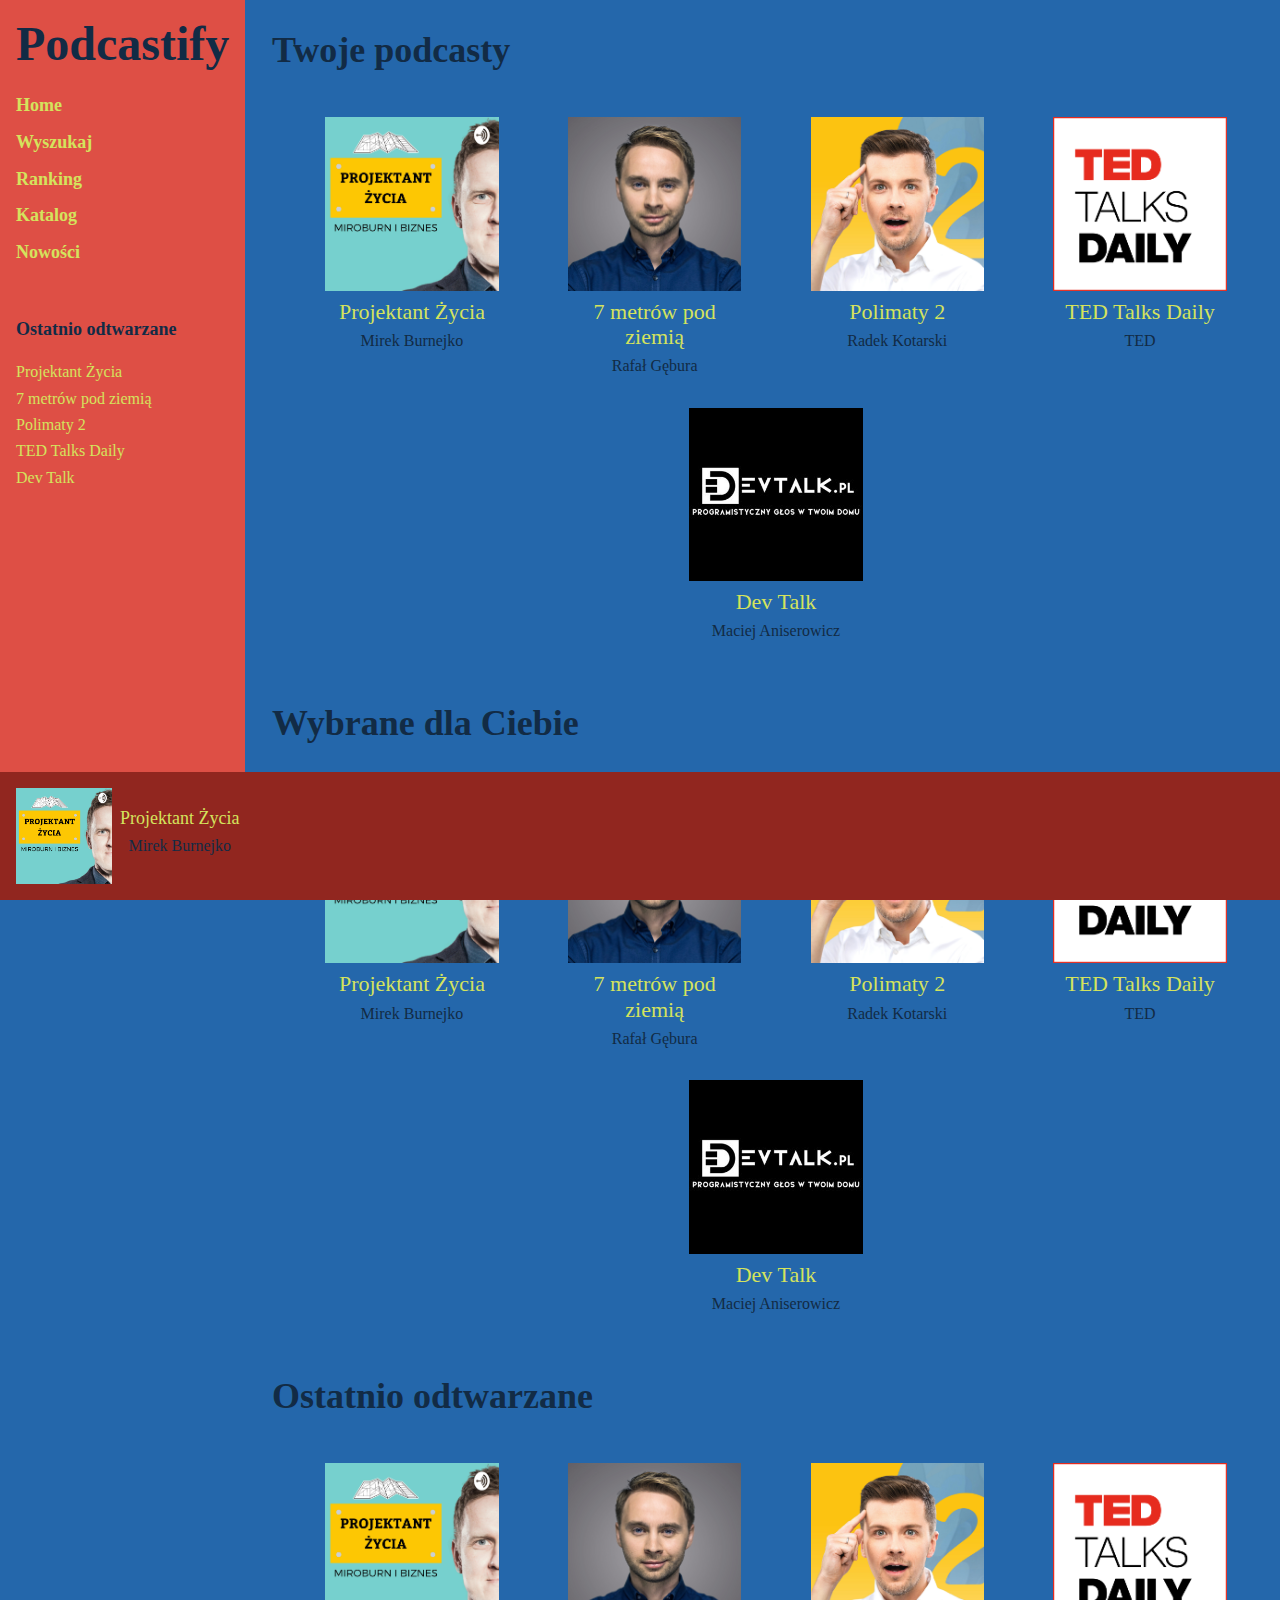
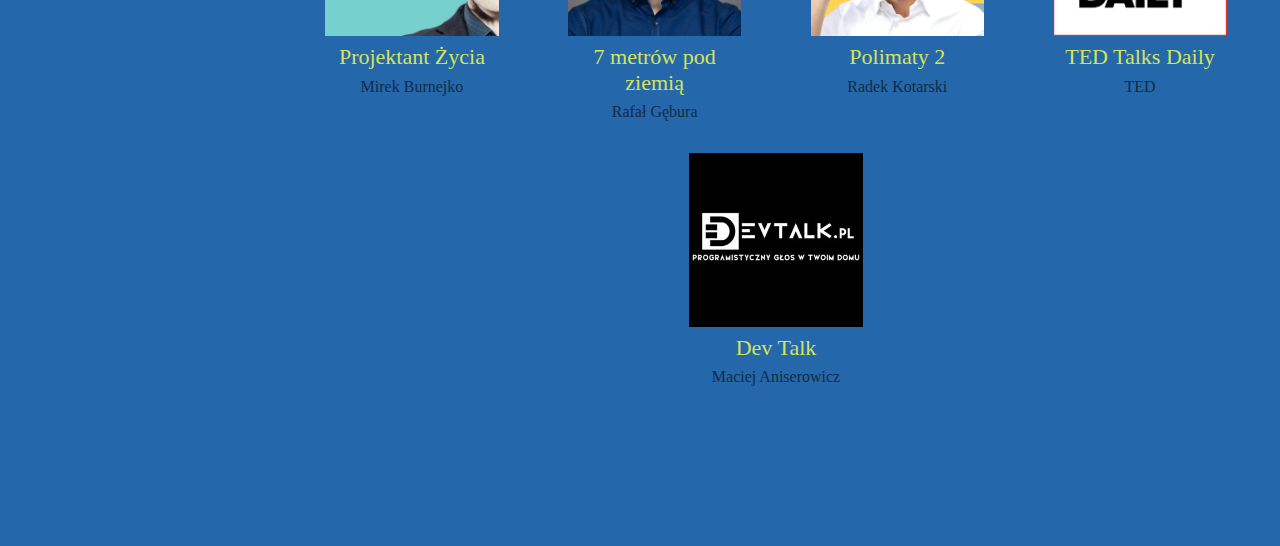
==== commit e77404ed: "refactoring" ====
--- a/index.html
+++ b/index.html
@@ -18,30 +18,40 @@
             <span class="main-logo">Podcastify</span>
             <nav class="navigation">
                 <ul class="navigation__list">
-                    <a class="navigation__link" href="#">
-                        <li class="navigation__element">Home</li>
-                        <i class="fas fa-home"></i>
-                    </a>
-                    <a class="navigation__link" href="#">
-                        <li class="navigation__element">Wyszukaj</li>
-                        <i class="fas fa-search"></i>
-                    </a>
-                    <a class="navigation__link" href="#">
-                        <li class="navigation__element">Ranking</li>
-                        <i class="fas fa-list-ol"></i>
-                    </a>
-                    <a class="navigation__link" href="#">
-                        <li class="navigation__element">Katalog</li>
-                        <i class="fas fa-folder"></i>
-                    </a>
-                    <a class="navigation__link" href="#">
-                        <li class="navigation__element">Nowości</li>
-                        <i class="fas fa-bell"></i>
-                    </a>
+                    <li class="navigation__element">
+                        <a class="navigation__link" href="#">
+                            <p class="navigation__name">Home</p>
+                            <i class="fas fa-home"></i>
+                        </a>
+                    </li>
+                    <li class="navigation__element">
+                        <a class="navigation__link" href="#">
+                            <p class="navigation__name">Wyszukaj</p>
+                            <i class="fas fa-search"></i>
+                        </a>
+                    </li>
+                    <li class="navigation__element">
+                        <a class="navigation__link" href="#">
+                            <p class="navigation__name">Ranking</p>
+                            <i class="fas fa-list-ol"></i>
+                        </a>
+                    </li>
+                    <li class="navigation__element">
+                        <a class="navigation__link" href="#">
+                            <p class="navigation__name">Katalog</p>
+                            <i class="far fa-folder"></i>
+                        </a>
+                    </li>
+                    <li class="navigation__element">
+                        <a class="navigation__link" href="#">
+                            <p class="navigation__name">Nowości</p>
+                            <i class="fas fa-wind"></i>
+                        </a>
+                    </li>
                 </ul>
             </nav>
             <section class="main-header__recently">
-                <span class="recently__title">Ostatnio odtwarzane</span>
+                <h2 class="recently__title">Ostatnio odtwarzane</h2>
                 <ul class="recently__list">
                     <li class="recently__element"><a class="podcast__name-recently" href="#">Projektant Życia</a></li>
                     <li class="recently__element"><a class="podcast__name-recently" href="#">7 metrów pod ziemią</a>
@@ -65,12 +75,12 @@
                 <div class="podcast">
                     <img class="podcast__image" src="img/siedemmetrow-logo.jpg" alt="Okładka podcastu">
                     <a class="podcast__name" href="#">7 metrów pod ziemią</a>
-                    <span class="podcast__author">Radek Kotarski</span>
+                    <span class="podcast__author">Rafał Gębura</span>
                 </div>
                 <div class="podcast">
                     <img class="podcast__image" src="img/polimaty-logo.jpg" alt="Okładka podcastu">
                     <a class="podcast__name" href="#">Polimaty 2</a>
-                    <span class="podcast__author">Autor podcastu</span>
+                    <span class="podcast__author">Radek Kotarski</span>
                 </div>
                 <div class="podcast">
                     <img class="podcast__image" src="img/tedtalks-logo.png" alt="Okładka podcastu">
@@ -97,12 +107,12 @@
                 <div class="podcast">
                     <img class="podcast__image" src="img/siedemmetrow-logo.jpg" alt="Okładka podcastu">
                     <a class="podcast__name" href="#">7 metrów pod ziemią</a>
-                    <span class="podcast__author">Radek Kotarski</span>
+                    <span class="podcast__author">Rafał Gębura</span>
                 </div>
                 <div class="podcast">
                     <img class="podcast__image" src="img/polimaty-logo.jpg" alt="Okładka podcastu">
                     <a class="podcast__name" href="#">Polimaty 2</a>
-                    <span class="podcast__author">Autor podcastu</span>
+                    <span class="podcast__author">Radek Kotarski</span>
                 </div>
                 <div class="podcast">
                     <img class="podcast__image" src="img/tedtalks-logo.png" alt="Okładka podcastu">
@@ -129,12 +139,12 @@
                 <div class="podcast">
                     <img class="podcast__image" src="img/siedemmetrow-logo.jpg" alt="Okładka podcastu">
                     <a class="podcast__name" href="#">7 metrów pod ziemią</a>
-                    <span class="podcast__author">Radek Kotarski</span>
+                    <span class="podcast__author">Rafał Gębura</span>
                 </div>
                 <div class="podcast">
                     <img class="podcast__image" src="img/polimaty-logo.jpg" alt="Okładka podcastu">
                     <a class="podcast__name" href="#">Polimaty 2</a>
-                    <span class="podcast__author">Autor podcastu</span>
+                    <span class="podcast__author">Radek Kotarski</span>
                 </div>
                 <div class="podcast">
                     <img class="podcast__image" src="img/tedtalks-logo.png" alt="Okładka podcastu">
@@ -146,6 +156,7 @@
                     <a class="podcast__name" href="#">Dev Talk</a>
                     <span class="podcast__author">Maciej Aniserowicz</span>
                 </div>
+            </div>
         </section>
     </main>
     <footer class="main-footer">
--- a/css/style.css
+++ b/css/style.css
@@ -1,3 +1,17 @@
+/*Color Scheme
+#DE4F45
+#D4E35D
+#91261F
+#2467AB
+#265B91
+#122B45
+*/
+
+a {
+    text-decoration: none;
+    color: #D4E35D;
+}
+
 html {
     box-sizing: border-box;
 }
@@ -7,7 +21,7 @@
 }
 
 body {
-    padding: 0 16px;
+    color: #122B45;
 }
 
 .fa-pause-circle {
@@ -39,7 +53,11 @@
 .fas {}
 
 .main {
-    margin: 0 0 16px 256px;
+    display: flex;
+    flex-flow: column wrap;
+    padding: 0 0 128px 256px;
+    background: #2467AB;
+    width: 100%;
 }
 
 .main-footer {}
@@ -48,9 +66,11 @@
     display: flex;
     flex-flow: column nowrap;
     position: fixed;
+    left: 0;
     height: 100%;
     max-height: 100vh;
-    padding-left: 16px;
+    padding: 0 16px;
+    background: #DE4F45;
 }
 
 .main-header__recently {
@@ -60,33 +80,40 @@
 
 .main-logo {
     font-size: 48px;
+    font-weight: bold;
     margin: 16px 0 0 0;
 }
 
 .navigation {
-    display: block;
+    margin-bottom: 32px;
 }
 
 .navigation__list {
     display: flex;
     flex-flow: column;
-    align-items: flex-start;
     list-style: none;
     padding: 0;
+    font-weight: bold;
 }
 
 .navigation__element {
     font-size: 18px;
     margin: 8px 0;
+    padding: 0;
 }
 
 .navigation__link {
     text-decoration: none;
-}
-
-.page {
-    display: flex;
-    justify-content: flex-start;
+    display: flex;
+    flex-flow: row wrap;
+    justify-content: space-between;
+    align-items: center;
+    width: 60%;
+}
+
+.navigation__name {
+    margin: 0;
+    padding: 0;
 }
 
 .podcast {
@@ -102,11 +129,11 @@
     text-align: center;
 }
 
-.podcast__name {
-    font-size: 22px;
-    text-decoration: none;
-    padding: 8px 0;
-    text-align: center;
+.podcast-container {
+    display: flex;
+    flex-flow: row wrap;
+    justify-content: space-evenly;
+    margin-bottom: 16px;
 }
 
 .podcast__image {
@@ -116,13 +143,6 @@
     max-height: 173.5px
 }
 
-.podcast-container {
-    display: flex;
-    flex-flow: row wrap;
-    justify-content: space-evenly;
-    margin-bottom: 16px;
-}
-
 .podcast-line {
     display: flex;
     flex-flow: column wrap;
@@ -131,6 +151,13 @@
 
 .podcast-line__name {
     font-size: 24px;
+}
+
+.podcast__name {
+    font-size: 22px;
+    text-decoration: none;
+    padding: 8px 0;
+    text-align: center;
 }
 
 .played__image {
@@ -153,13 +180,15 @@
 
 .player {
     display: flex;
+    flex-flow: row nowrap;
     justify-content: space-between;
     align-items: center;
     width: 100%;
     max-width: 100vw;
     position: fixed;
     bottom: 0;
-    padding: 0 64px 16px 0px;
+    padding: 16px 64px 16px 16px;
+    background: #91261F;
 }
 
 .played__description {
@@ -170,14 +199,22 @@
 
 .player__navigation {
     display: flex;
+    flex-flow: row nowrap;
     justify-content: space-between;
     width: 100%;
     max-width: 10vw;
+    align-items: center;
 }
 
 .player__played {
     display: flex;
     flex-flow: row wrap;
+    align-items: center;
+}
+
+.player__volume {
+    display: flex;
+    flex-flow: row nowrap;
     align-items: center;
 }
 
@@ -194,4 +231,10 @@
 .recently__list {
     list-style: none;
     padding: 0;
+}
+
+.recently__title {
+    font-size: 18px;
+    font-weight: bold;
+    margin: 0;
 }